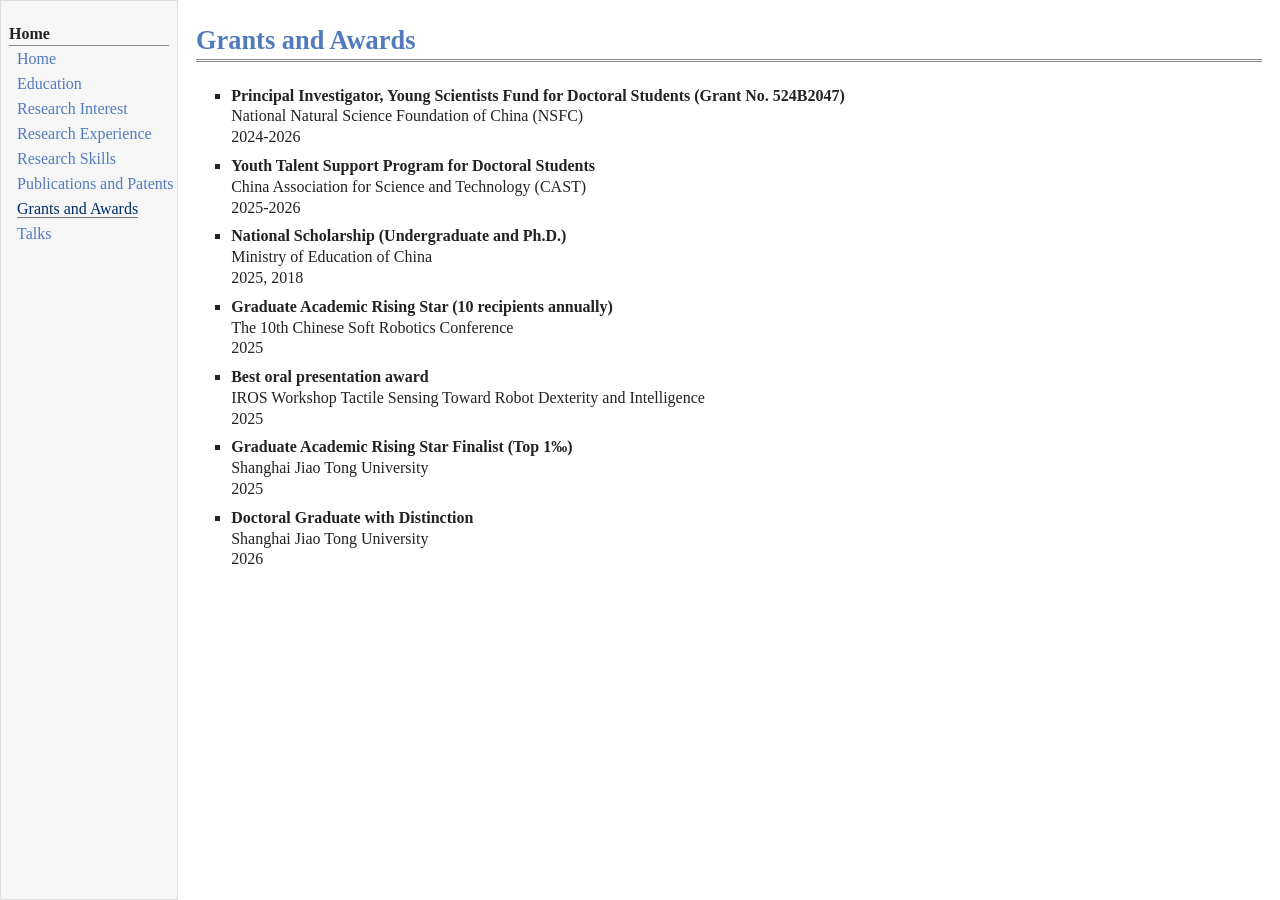
==== grants-and-awards.html @ d2b211ba "Publish CV-based academic homepage" ====
<!doctype html>
<html lang="en">
<head>
<meta charset="utf-8">
<meta name="viewport" content="width=device-width, initial-scale=1">
<meta name="description" content="Jinhao Li — academic CV, research experience, skills, publications, patents, awards, and talks.">
<title>Grants and Awards | Jinhao Li</title>
<link rel="stylesheet" href="style.css">
</head>
<body>
<a class="skip" href="#layout-content">Skip to content</a>
<div id="layout">
<nav id="layout-menu" aria-label="CV sections"><div class="menu-category">Home</div><div class="menu-item"><a href="index.html">Home</a></div><div class="menu-item"><a href="index.html#education">Education</a></div><div class="menu-item"><a href="index.html#research-interest">Research Interest</a></div><div class="menu-item"><a href="research-experience.html">Research Experience</a></div><div class="menu-item"><a href="research-skills.html">Research Skills</a></div><div class="menu-item"><a href="publications.html">Publications and Patents</a></div><div class="menu-item"><a href="grants-and-awards.html" class="current" aria-current="page">Grants and Awards</a></div><div class="menu-item"><a href="talks.html">Talks</a></div></nav>
<main id="layout-content">
<div id="toptitle"><h1>Grants and Awards</h1></div>
<ul>
<li><p><strong>Principal Investigator, Young Scientists Fund for Doctoral Students (Grant No. 524B2047)</strong><br>National Natural Science Foundation of China (NSFC)<br>2024-2026</p></li>
<li><p><strong>Youth Talent Support Program for Doctoral Students</strong><br>China Association for Science and Technology (CAST)<br>2025-2026</p></li>
<li><p><strong>National Scholarship (Undergraduate and Ph.D.)</strong><br>Ministry of Education of China<br>2025, 2018</p></li>
<li><p><strong>Graduate Academic Rising Star (10 recipients annually)</strong><br>The 10th Chinese Soft Robotics Conference<br>2025</p></li>
<li><p><strong>Best oral presentation award</strong><br>IROS Workshop Tactile Sensing Toward Robot Dexterity and Intelligence<br>2025</p></li>
<li><p><strong>Graduate Academic Rising Star Finalist (Top 1‰)</strong><br>Shanghai Jiao Tong University<br>2025</p></li>
<li><p><strong>Doctoral Graduate with Distinction</strong><br>Shanghai Jiao Tong University<br>2026</p></li>
</ul>
</main>
</div>
</body>
</html>
---- style.css ----
* { box-sizing: border-box; }
html { scroll-behavior: smooth; }
body { margin: 0; background: #fff; color: #222; font-family: Georgia, "Times New Roman", serif; font-size: 16px; }
a { color: #224b8d; text-decoration: none; }
a:hover { border-bottom: 1px dotted #777; }
a:focus-visible { outline: 2px solid #224b8d; outline-offset: 3px; }
.skip { position: absolute; left: -9999px; top: 8px; background: #fff; padding: 8px; z-index: 2; }
.skip:focus { left: 8px; }
#layout { display: grid; grid-template-columns: 178px minmax(0, 1fr); align-items: stretch; min-height: 100vh; }
#layout-menu { background: #f6f6f6; border: 1px solid #ddd; padding: 8px; white-space: nowrap; }
#layout-menu .menu-category { border-bottom: 1px solid #888; margin-top: 0.8em; padding: 0.2em 0 0.1em; font-weight: bold; }
#layout-menu .menu-item { padding-left: 16px; text-indent: -16px; line-height: 1.5; margin-top: 1px; }
#layout-menu a { color: #527bbd; margin-left: 0.5em; }
#layout-menu a.current { color: #022b6d; border-bottom: 1px solid #777; }
#layout-content { padding: 0 18px 48px; max-width: 1120px; min-width: 0; }
#toptitle { border-bottom: 3px double #888; margin: 0 0 1.5em; padding: 0 0 0.2em; }
h1, h2 { color: #527bbd; font-weight: bold; line-height: 1.1; }
h1 { border: 0; font-size: 1.65em; padding-top: 0.5em; margin: 0.5em 0 0; }
h2 { border-bottom: 1px solid #aaa; font-size: 1.25em; padding: 0.8em 0 0.2em; margin: 0.7em 0 0.3em; }
p { line-height: 1.3; margin: 0 0 0.8em; }
ul, ol { margin: 0.2em 0 0.8em; padding-left: 2.2em; }
ul { list-style-type: square; }
li { padding: 0 0 0.2em; }
li p { margin: 0 0 0.3em; }
ol.publications li { padding-left: 0.2em; margin-bottom: 0.7em; }
.profile { display: flex; align-items: flex-start; gap: 14px; margin: 0 0 1.25em; }
.portrait-frame { flex: 0 0 auto; width: 197px; height: 239px; overflow: hidden; }
.portrait-frame img { display: block; width: 197px; height: 239px; object-fit: cover; object-position: center 15%; transform: scale(1.65); transform-origin: center 20%; border: 0; }
.profile-text { padding-top: 3px; }
.profile-text p { margin-bottom: 1em; }
@media (max-width: 740px) {
  #layout { display: block; }
  #layout-menu { border-left: 0; border-right: 0; padding: 8px 14px 11px; white-space: normal; }
  #layout-menu .menu-category { margin-top: 0; }
  #layout-menu .menu-item { display: inline-block; padding: 0; text-indent: 0; margin: 4px 8px 0 0; white-space: normal; }
  #layout-menu a { margin-left: 0; }
  #layout-content { padding: 0 16px 36px; }
  .profile { flex-wrap: wrap; }
}
@media (max-width: 430px) {
  .portrait-frame, .portrait-frame img { width: 160px; height: 195px; }
}
@media (prefers-reduced-motion: reduce) { html { scroll-behavior: auto; } }
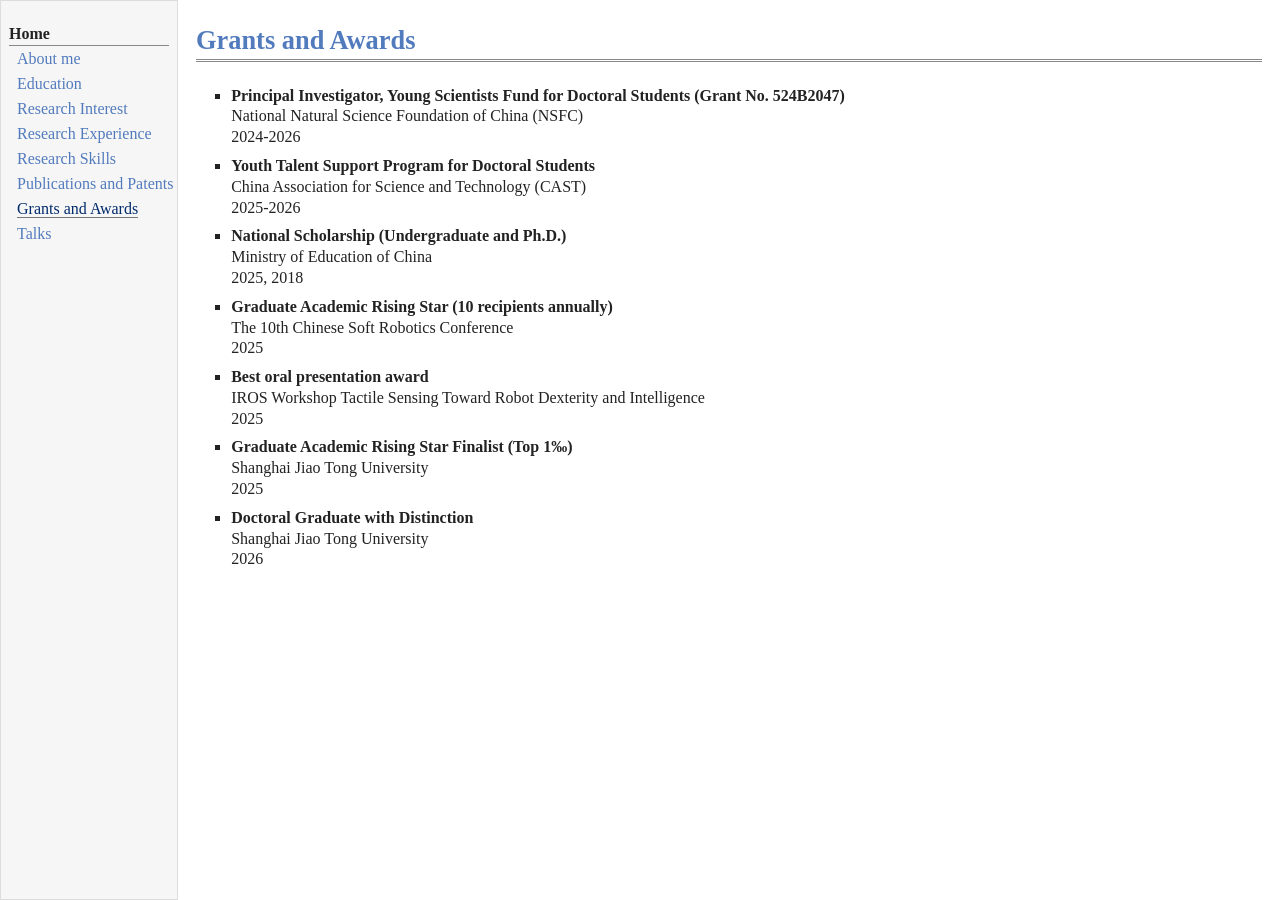
==== commit d0a24e21: "Add About me section and address" ====
--- a/grants-and-awards.html
+++ b/grants-and-awards.html
@@ -10,7 +10,7 @@
 <body>
 <a class="skip" href="#layout-content">Skip to content</a>
 <div id="layout">
-<nav id="layout-menu" aria-label="CV sections"><div class="menu-category">Home</div><div class="menu-item"><a href="index.html">Home</a></div><div class="menu-item"><a href="index.html#education">Education</a></div><div class="menu-item"><a href="index.html#research-interest">Research Interest</a></div><div class="menu-item"><a href="research-experience.html">Research Experience</a></div><div class="menu-item"><a href="research-skills.html">Research Skills</a></div><div class="menu-item"><a href="publications.html">Publications and Patents</a></div><div class="menu-item"><a href="grants-and-awards.html" class="current" aria-current="page">Grants and Awards</a></div><div class="menu-item"><a href="talks.html">Talks</a></div></nav>
+<nav id="layout-menu" aria-label="CV sections"><div class="menu-category">Home</div><div class="menu-item"><a href="index.html">About me</a></div><div class="menu-item"><a href="index.html#education">Education</a></div><div class="menu-item"><a href="index.html#research-interest">Research Interest</a></div><div class="menu-item"><a href="research-experience.html">Research Experience</a></div><div class="menu-item"><a href="research-skills.html">Research Skills</a></div><div class="menu-item"><a href="publications.html">Publications and Patents</a></div><div class="menu-item"><a href="grants-and-awards.html" class="current" aria-current="page">Grants and Awards</a></div><div class="menu-item"><a href="talks.html">Talks</a></div></nav>
 <main id="layout-content">
 <div id="toptitle"><h1>Grants and Awards</h1></div>
 <ul>
